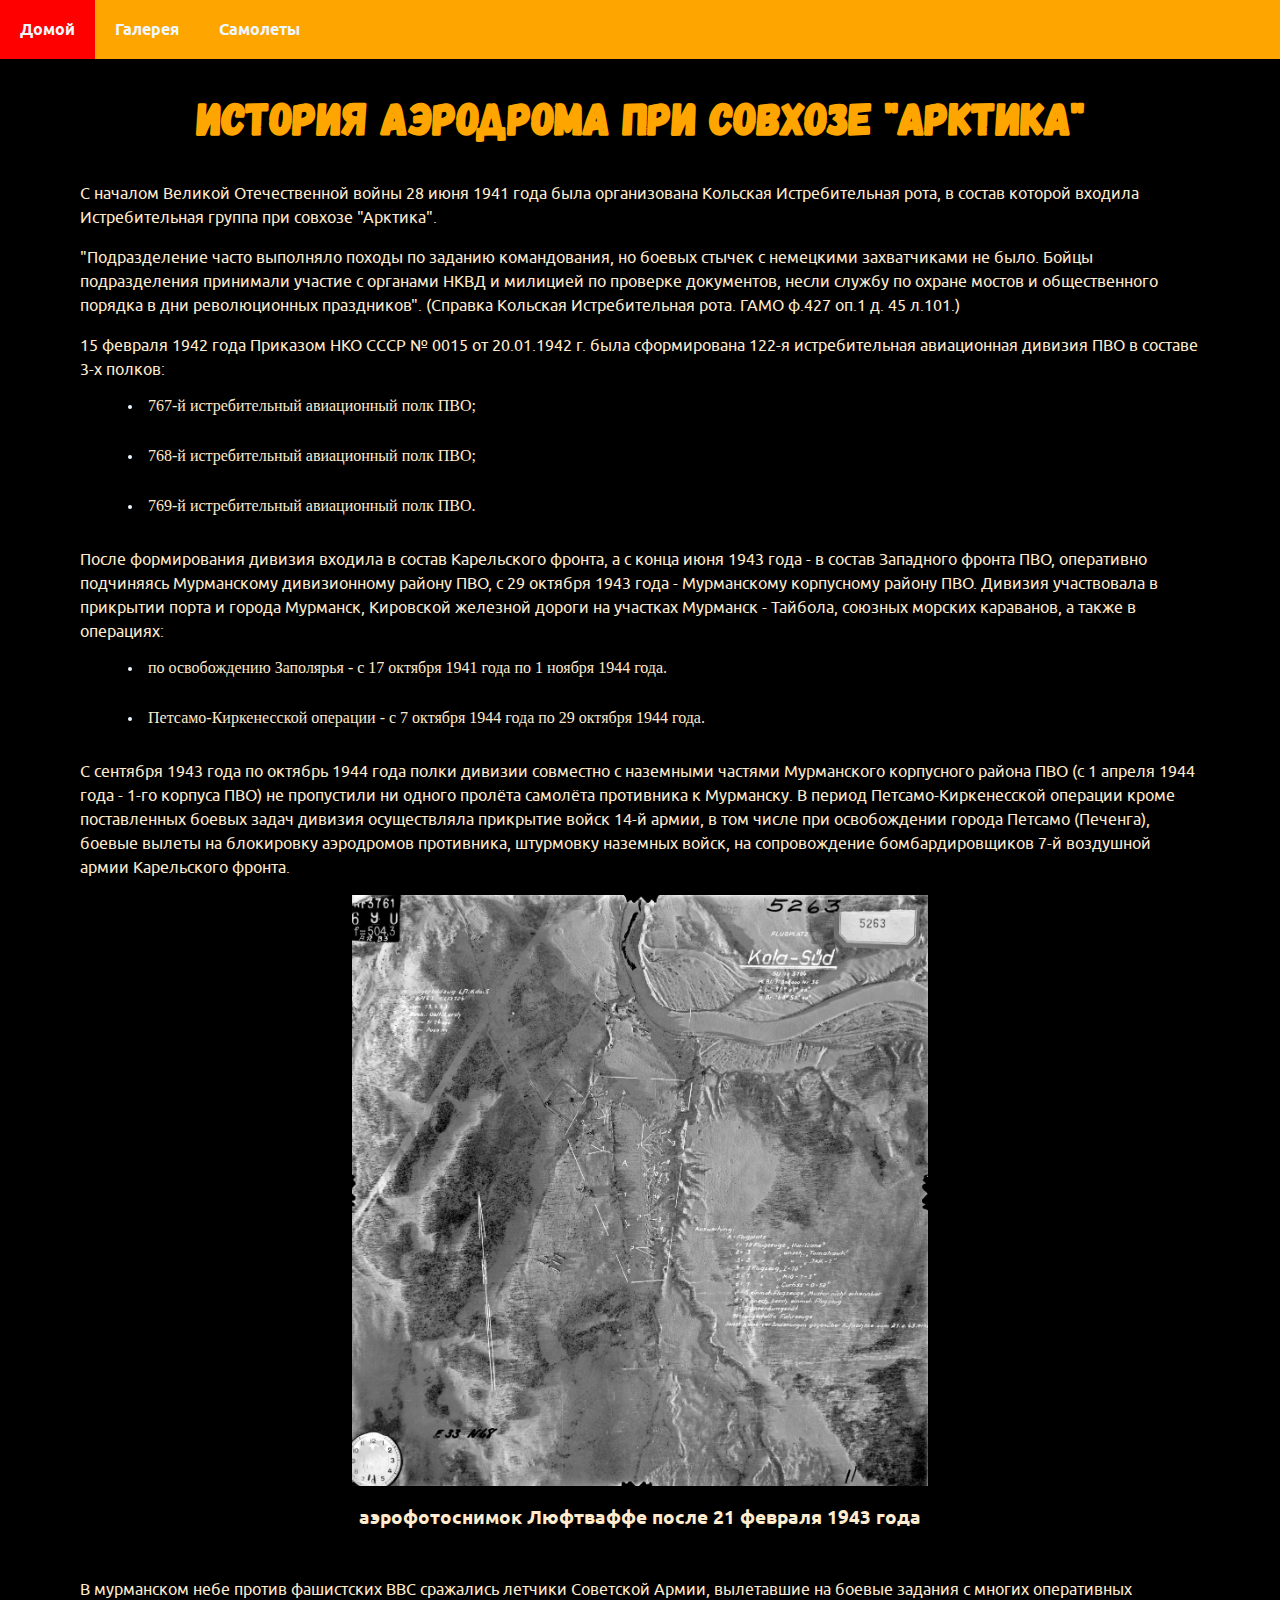
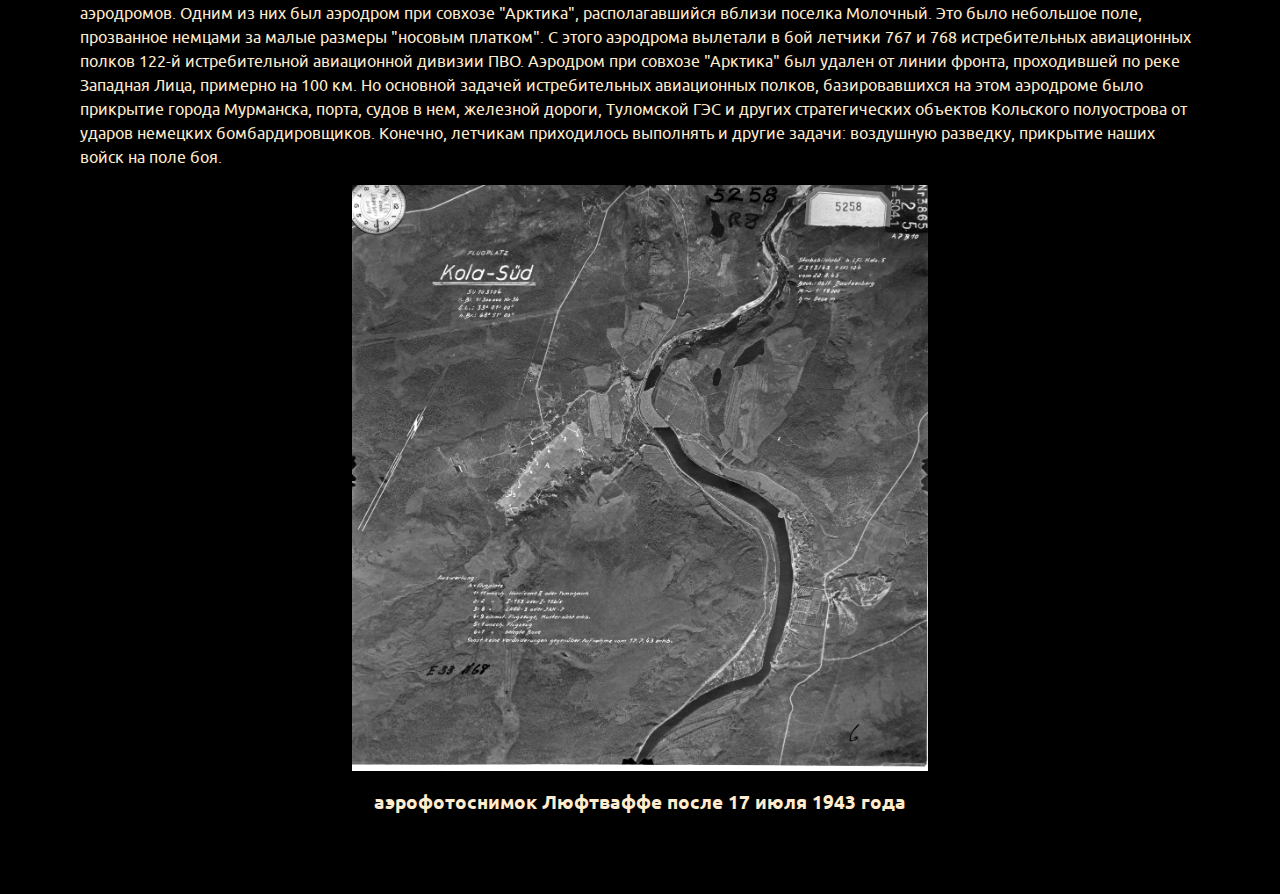
==== index.html @ 82477d85 "first commit" ====
<!DOCTYPE html>
<html lang="en">
<head>
    <meta charset="UTF-8">
    <meta http-equiv="X-UA-Compatible" content="IE=edge">
    <meta name="viewport" content="width=device-width, initial-scale=1.0">
    <title>Hurricane Mk II</title>
    <link rel="stylesheet" href="./assets/css/style.css">
</head>
<body>
    <div class="container">
        <header class="header">
            <nav role="navigation" class="nav">
                <ul class="nav_list">
                    <li class="nav__item"><a href="./index.html" class="nav__link">Домой</a></li>
                    <li class="nav__item"><a href="./gallery.html" class="nav__link">Галерея</a></li>
                    <li class="nav__item"><a href="" class="nav__link">Самолеты</a>
                        <ul class="dropdown">
                            <li class="dropdown__item"><a href="./Hurricane-Mk-II.html" class="nav__link">Hurricane</a></li>
                            <li class="dropdown__item"><a href="./Curtiss P-40 (Tomahawk).html" class="nav__link">Curtiss P-40</a></li>
                            <li class="dropdown__item"><a href="./Як-1.html" class="nav__link">Як-1</a></li>
                            <li class="dropdown__item"><a href="./И-16.html" class="nav__link">И-16</a></li>
                            <li class="dropdown__item"><a href="./МиГ-3.html" class="nav__link">МиГ-3</a></li>
                            <li class="dropdown__item"><a href="./Curtiss O-52 [Кёртисс-0-52].html" class="nav__link">Curtiss O-52</a></li>
                            <li class="dropdown__item"><a href="./И-153 («Чайка»).html" class="nav__link">И-153</a></li>
                            <li class="dropdown__item"><a href="./И-15бис.html" class="nav__link">И-15БИС</a></li>
                            <li class="dropdown__item"><a href="./ЛаГГ-3.html" class="nav__link">ЛаГГ-3</a></li>
                            <li class="dropdown__item"><a href="./Як-7.html" class="nav__link">Як-7</a></li>
                        </ul>
                    </li>
                    <li class="nav__item"></li>   
                </ul>
             </nav>
        </header>
        <section class="main">
            <article>
                <h1 class="history__title">История аэродрома при совхозе "Арктика"</h1>
                <p class="history__text">С началом Великой Отечественной войны 28 июня 1941 года была организована Кольская Истребительная рота, в состав которой входила Истребительная группа при совхозе "Арктика".</p>
            <p class="history__text">"Подразделение часто выполняло походы по заданию командования, но боевых стычек с немецкими захватчиками не было. Бойцы подразделения принимали участие с органами НКВД и милицией по проверке документов, несли службу по охране мостов и общественного порядка в дни революционных праздников". (Справка Кольская Истребительная рота. ГАМО ф.427 оп.1 д. 45 л.101.) </p>
            <p class="history__text">15 февраля 1942 года Приказом НКО СССР № 0015 от 20.01.1942 г. была сформирована 122-я истребительная авиационная дивизия ПВО в составе 3-х полков:
                <ul class="text__list">
                    <li class="text__item">767-й истребительный авиационный полк ПВО;</li>
                    <li class="text__item">768-й истребительный авиационный полк ПВО;</li>
                    <li class="text__item">769-й истребительный авиационный полк ПВО.</li>
                </ul>
            </p>
            <p class="history__text">После формирования дивизия входила в состав Карельского фронта, а с конца июня 1943 года - в состав Западного фронта ПВО, оперативно подчиняясь Мурманскому дивизионному району ПВО, с 29 октября 1943 года - Мурманскому корпусному району ПВО. Дивизия участвовала в прикрытии порта и города Мурманск, Кировской железной дороги на участках Мурманск - Тайбола, союзных морских караванов, а также в операциях:
                <ul class="text_list">
                    <li class="text__item">по освобождению Заполярья - с 17 октября 1941 года по 1 ноября 1944 года.</li>
                    <li class="text__item">Петсамо-Киркенесской операции - с 7 октября 1944 года по 29 октября 1944 года.</li>
                </ul>
            </p>
            <p class="history__text">С сентября 1943 года по октябрь 1944 года полки дивизии совместно с наземными частями Мурманского корпусного района ПВО (с 1 апреля 1944 года - 1-го корпуса ПВО) не пропустили ни одного пролёта самолёта противника к Мурманску. В период Петсамо-Киркенесской операции кроме поставленных боевых задач дивизия осуществляла прикрытие войск 14-й армии, в том числе при освобождении города Петсамо (Печенга), боевые вылеты на блокировку аэродромов противника, штурмовку наземных войск, на сопровождение бомбардировщиков 7-й воздушной армии Карельского фронта.</p>
            
            <div class="map__container">
                <div class="map__image_wrapper"><img src="./assets/images/maps/Kola-Sud05.jpeg" alt="" class="map__image"></div>
                <p class="image__description">аэрофотоснимок Люфтваффе после 21 февраля 1943 года</p>
            </div>
            <p class="history__text">В мурманском небе против фашистских ВВС сражались летчики Советской Армии, вылетавшие на боевые задания с многих оперативных аэродромов. Одним из них был аэродром при совхозе "Арктика", располагавшийся вблизи поселка Молочный. Это было небольшое поле, прозванное немцами за малые размеры "носовым платком". С этого аэродрома вылетали в бой летчики 767 и 768 истребительных авиационных полков 122-й истребительной авиационной дивизии ПВО. Аэродром при совхозе "Арктика" был удален от линии фронта, проходившей по реке Западная Лица, примерно на 100 км. Но основной задачей истребительных авиационных полков, базировавшихся на этом аэродроме было прикрытие города Мурманска, порта, судов в нем, железной дороги, Туломской ГЭС и других стратегических объектов Кольского полуострова от ударов немецких бомбардировщиков. Конечно, летчикам приходилось выполнять и другие задачи: воздушную разведку, прикрытие наших войск на поле боя.</p>
            <div class="map__container">
                <div class="map__image_wrapper"><img src="./assets/images/maps/Kola-Sud09.jpeg" alt="" class="map__image"></div>
                <p class="image__description">аэрофотоснимок Люфтваффе после 17 июля 1943 года</p>
            </div>
            
          
            </article>   
        </section>
    </div>
</body>
</html>
---- assets/css/style.css ----
@font-face {
    font-family: 'lifehackmedium';
    src: url('../fonts/Lifehack/lifehack_medium-webfont.eot');
    src: url('../fonts/Lifehack/lifehack_medium-webfont.eot?#iefix') format('embedded-opentype'),
         url('../fonts/Lifehack/lifehack_medium-webfont.woff2') format('woff2'),
         url('../fonts/Lifehack/lifehack_medium-webfont.woff') format('woff'),
         url('../fonts/Lifehack/lifehack_medium-webfont.ttf') format('truetype'),
         url('../fonts/Lifehack/lifehack_medium-webfont.svg#lifehackmedium') format('svg');
    font-weight: normal;
    font-style: normal;
}

@font-face {
    font-family: 'ubuntubold';
    src: url('../fonts/Ubuntu/ubuntu-b-webfont.eot');
    src: url('../fonts/Ubuntu/ubuntu-b-webfont.eot?#iefix') format('embedded-opentype'),
         url('../fonts/Ubuntu/ubuntu-b-webfont.woff2') format('woff2'),
         url('../fonts/Ubuntu/ubuntu-b-webfont.woff') format('woff'),
         url('../fonts/Ubuntu/ubuntu-b-webfont.ttf') format('truetype'),
         url('../fonts/Ubuntu/ubuntu-b-webfont.svg#ubuntubold') format('svg');
    font-weight: normal;
    font-style: normal;

}




@font-face {
    font-family: 'ubuntulight';
    src: url('../fonts/Ubuntu/ubuntu-light-webfont.eot');
    src: url('../fonts/Ubuntu/ubuntu-light-webfont.eot?#iefix') format('embedded-opentype'),
         url('../fonts/Ubuntu/ubuntu-light-webfont.woff2') format('woff2'),
         url('../fonts/Ubuntu/ubuntu-light-webfont.woff') format('woff'),
         url('../fonts/Ubuntu/ubuntu-light-webfont.ttf') format('truetype'),
         url('../fonts/Ubuntu/ubuntu-light-webfont.svg#ubuntulight') format('svg');
    font-weight: normal;
    font-style: normal;

}




@font-face {
    font-family: 'ubuntumedium';
    src: url('../fonts/Ubuntu/ubuntu-medium-webfont.eot');
    src: url('../fonts/Ubuntu/ubuntu-medium-webfont.eot?#iefix') format('embedded-opentype'),
         url('../fonts/Ubuntu/ubuntu-medium-webfont.woff2') format('woff2'),
         url('../fonts/Ubuntu/ubuntu-medium-webfont.woff') format('woff'),
         url('../fonts/Ubuntu/ubuntu-medium-webfont.ttf') format('truetype'),
         url('../fonts/Ubuntu/ubuntu-medium-webfont.svg#ubuntumedium') format('svg');
    font-weight: normal;
    font-style: normal;

}




@font-face {
    font-family: 'ubunturegular';
    src: url('../fonts/Ubuntu/ubuntu-regular-webfont.eot');
    src: url('../fonts/Ubuntu/ubuntu-regular-webfont.eot?#iefix') format('embedded-opentype'),
         url('../fonts/Ubuntu/ubuntu-regular-webfont.woff2') format('woff2'),
         url('../fonts/Ubuntu/ubuntu-regular-webfont.woff') format('woff'),
         url('../fonts/Ubuntu/ubuntu-regular-webfont.ttf') format('truetype'),
         url('../fonts/Ubuntu/ubuntu-regular-webfont.svg#ubunturegular') format('svg');
    font-weight: normal;
    font-style: normal;

}


@font-face {
    font-family: 'gagalinregular';
    src: url('../fonts/Gagalin/gagalin-regular-webfont.eot');
    src: url('../fonts/Gagalin/gagalin-regular-webfont.eot?#iefix') format('embedded-opentype'),
         url('../fonts/Gagalin/gagalin-regular-webfont.woff2') format('woff2'),
         url('../fonts/Gagalin/gagalin-regular-webfont.woff') format('woff'),
         url('../fonts/Gagalin/gagalin-regular-webfont.ttf') format('truetype'),
         url('../fonts/Gagalin/gagalin-regular-webfont.svg#gagalinregular') format('svg');
    font-weight: normal;
    font-style: normal;

}

*{
    margin: 0;
    padding: 0;
    box-sizing: border-box;
}

.container{
    background-color:black;
    min-height: 100vh;
    color:blanchedalmond;
}

ul.nav_list{
    display: flex;
    background: orange;
}
.nav__item{
    padding: 20px;
}


li {
    list-style: none;
    transition-duration: 0.5s;
}
    
li:hover, li:focus-within {
    cursor: pointer;
    background: red;
}
ul li:nth-child(3){
    position: relative;
}

ul.nav_list li ul {
    visibility: hidden;
    opacity: 0;
    position: absolute;
    transition: all 0.5s ease;
    left: 0;
    display: none;
    margin-top: 1rem;
    background: orange;
    opacity: 0.7;
}

ul.nav_list li:hover > ul,
ul.nav_list li:focus-within > ul,
ul.nav_list li ul:hover {
  visibility: visible;
  opacity: 1;
  display: block;
}

ul li ul li {
    clear: both;
    width: 100%;
  }
.dropdown__item{
    padding: 10px 10px 10px 20px;
}
.dropdown__item:last-child{
    padding: 10px 10px 20px 20px;
}
a {
    text-decoration: none;
    color: aliceblue;
    font-family: 'ubuntubold';
    font-size: 16px;
}




.plane__section{
    display: flex;
}

.plane__image_container{
    margin:50px;
}

.plane__image_wrapper{
    max-width: 25vw;
    min-width: 25vw;
    outline-color: orange;
    outline-offset: 5px;
    outline-style: solid;

}

.plane__image_wrapper:hover{
    transform: translate(10px, 0px) scale(1.2);
    
}
.plane__image_wrapper:nth-child(1){
    margin-bottom:50px;
}

.plane__image{
    width: 100%;
}

.desctiption{
    margin-top: 30px;
}

.description__header{
    font-family: 'gagalinregular';
    font-size: 45px;
    color: orange;
}

.description__list{
    list-style: none;
}

.description__item{
    display: flex;
    margin-bottom: 20px;
}

.description__item_row{
    line-height: 3em;
}
.description__property_row{
    text-align: left;
    font-family: 'arial';

}
.description__property {
    min-width: 25vw;
    font-family: 'ubuntubold'
}

.description__value{
    font-family: 'ubunturegular';

}

.gallery__list{
    min-height: 90vh;
    display: flex;
    flex-wrap: wrap;
    justify-content: space-around;
    align-items: stretch;
}
.gallery__item{
    margin: 2vh;
}
.gallery__item{
    max-width: 15vw;
}
.gallery__item:hover, .gallery__item:focus-within{
    background-color: initial;
}

.gallery__image_container{
    max-width: 15vw;
}
.gallery__image{
    width: 100%;
}

.main{
    padding: 2rem 5rem;
}

.history__title{
    font-family: 'gagalinregular';
    font-size: 45px;
    color: orange;
    text-align: center;
    margin-bottom: 2rem;
}

.map__container{
    display: flex;
    flex-direction: column;
    align-items: center;
    margin-bottom: 3rem;
}

.map__image_wrapper{
    max-width: 45vw;
    margin-bottom: 1rem;
}

.map__image{
    width: 100%;
}
.image__description{
    font-family: 'ubuntubold';
    font-size: 1.2rem;
}

.history__text{
    font-family: 'ubunturegular';
    font-size: 1rem;
    line-height: 1.5rem;
    margin-bottom: 1rem;
}

.text__item{
    margin-left: 3rem;
    margin-bottom: 2rem;
}
.text__item::before{
    display: inline-block;
    content: '';
    height: 4px;
    width: 4px;
    margin-bottom: 2px;
    background-color: aliceblue;
    border-radius: 2px;
    margin-right: 1rem;
}

li.text__item:hover, li.text__item:focus-within {
    cursor:initial;
    background:none;
}
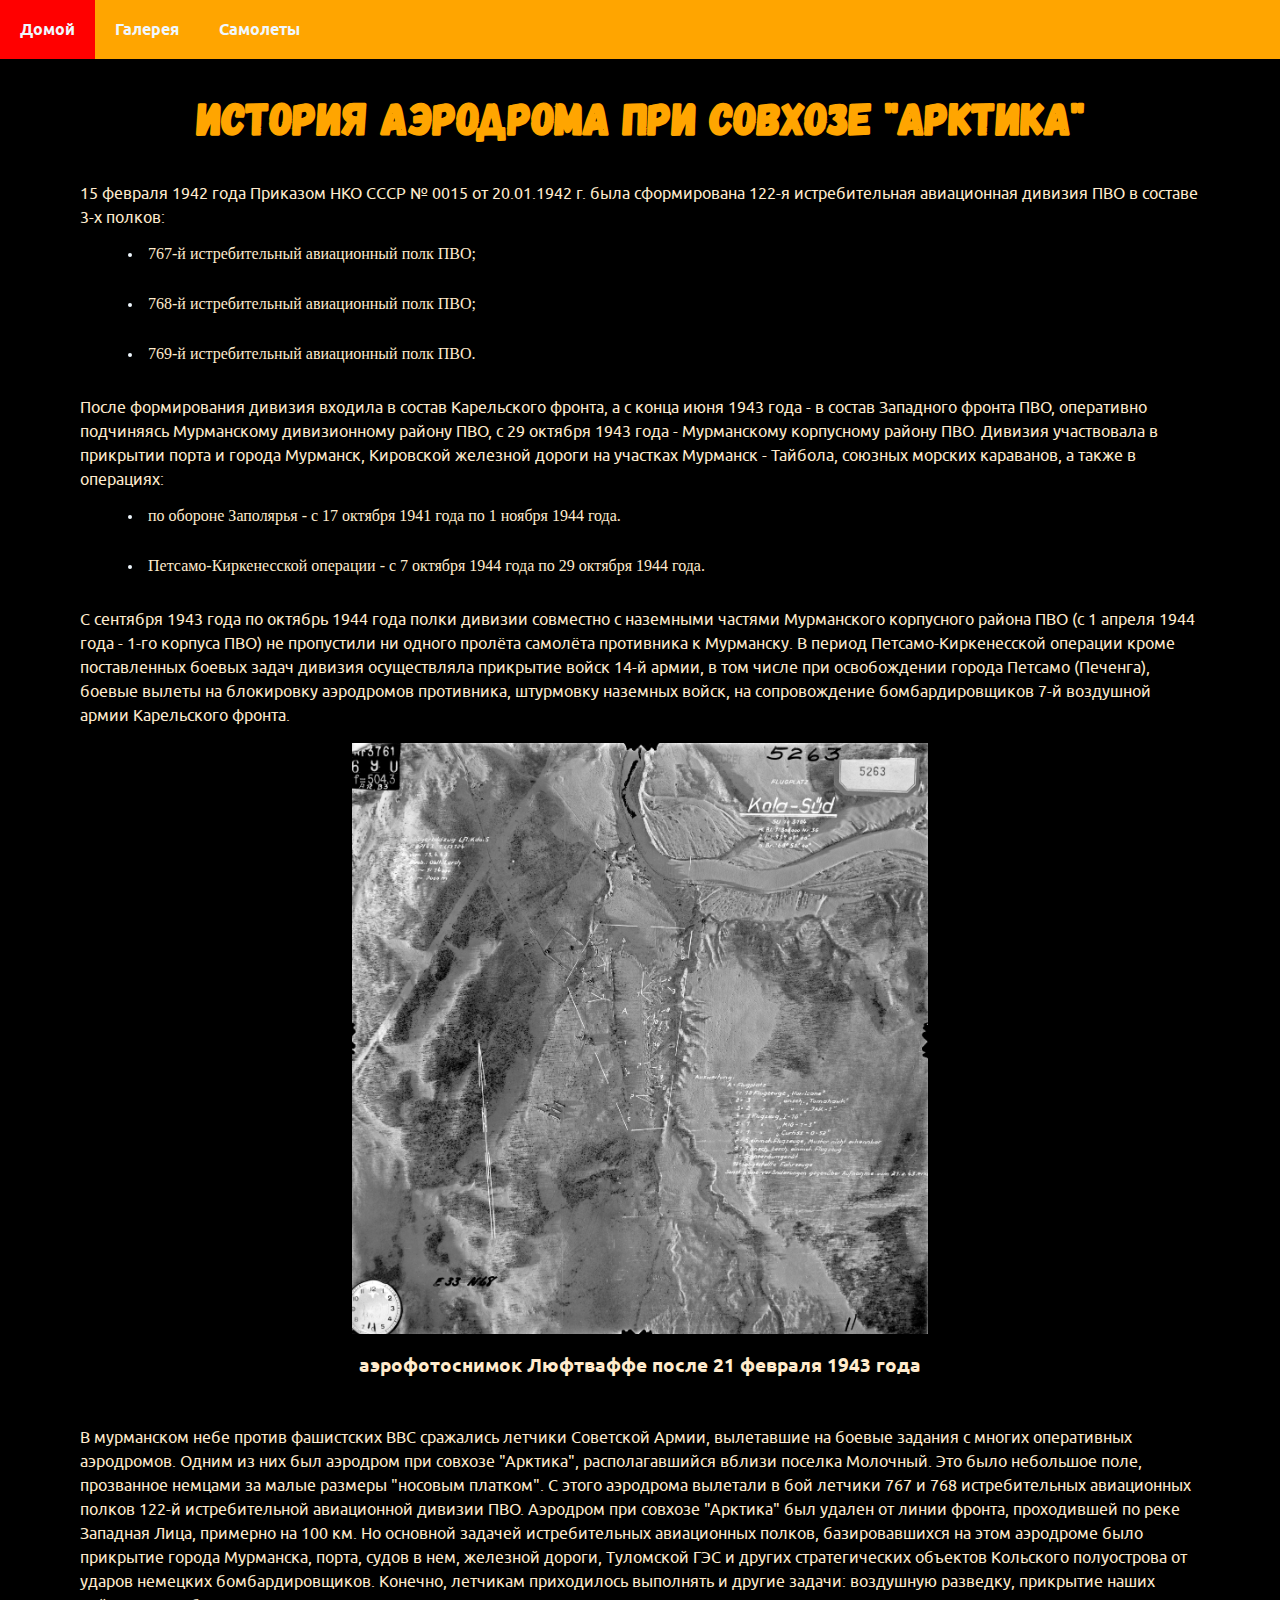
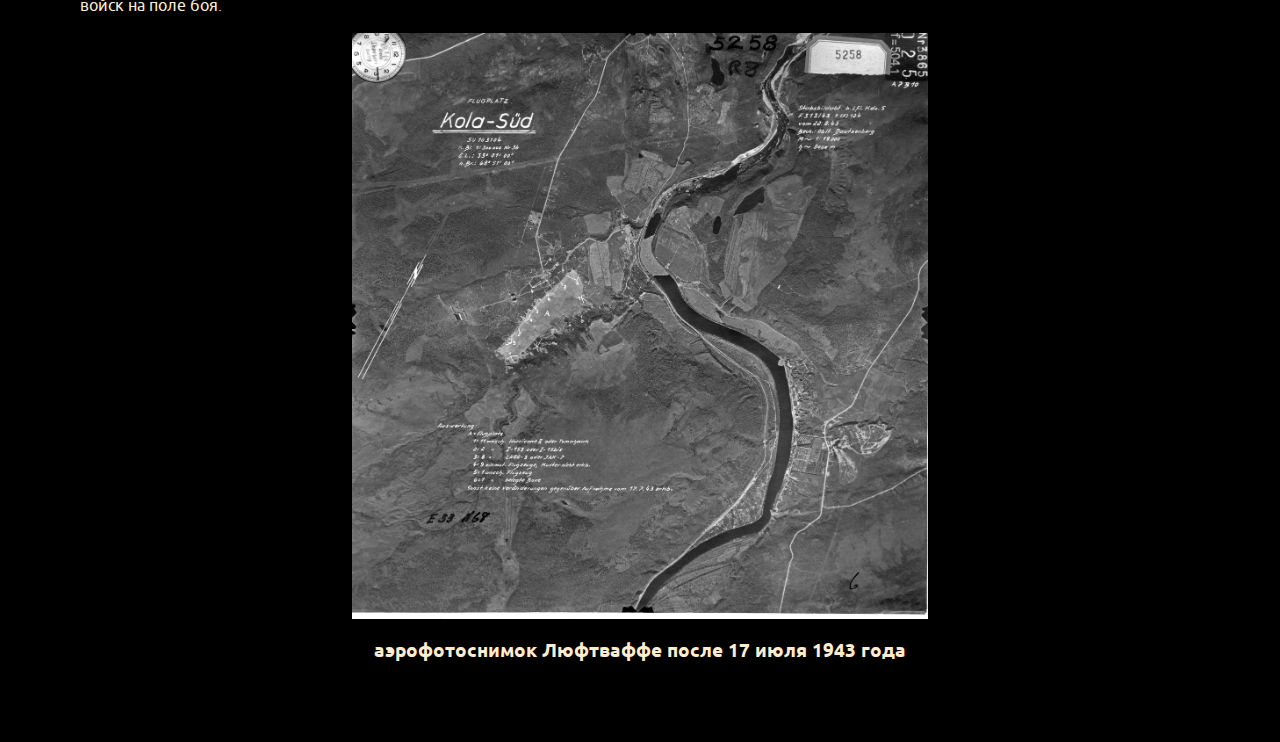
==== commit 6e1f7346: "master" ====
--- a/index.html
+++ b/index.html
@@ -35,8 +35,6 @@
         <section class="main">
             <article>
                 <h1 class="history__title">История аэродрома при совхозе "Арктика"</h1>
-                <p class="history__text">С началом Великой Отечественной войны 28 июня 1941 года была организована Кольская Истребительная рота, в состав которой входила Истребительная группа при совхозе "Арктика".</p>
-            <p class="history__text">"Подразделение часто выполняло походы по заданию командования, но боевых стычек с немецкими захватчиками не было. Бойцы подразделения принимали участие с органами НКВД и милицией по проверке документов, несли службу по охране мостов и общественного порядка в дни революционных праздников". (Справка Кольская Истребительная рота. ГАМО ф.427 оп.1 д. 45 л.101.) </p>
             <p class="history__text">15 февраля 1942 года Приказом НКО СССР № 0015 от 20.01.1942 г. была сформирована 122-я истребительная авиационная дивизия ПВО в составе 3-х полков:
                 <ul class="text__list">
                     <li class="text__item">767-й истребительный авиационный полк ПВО;</li>
@@ -46,7 +44,7 @@
             </p>
             <p class="history__text">После формирования дивизия входила в состав Карельского фронта, а с конца июня 1943 года - в состав Западного фронта ПВО, оперативно подчиняясь Мурманскому дивизионному району ПВО, с 29 октября 1943 года - Мурманскому корпусному району ПВО. Дивизия участвовала в прикрытии порта и города Мурманск, Кировской железной дороги на участках Мурманск - Тайбола, союзных морских караванов, а также в операциях:
                 <ul class="text_list">
-                    <li class="text__item">по освобождению Заполярья - с 17 октября 1941 года по 1 ноября 1944 года.</li>
+                    <li class="text__item">по обороне Заполярья - с 17 октября 1941 года по 1 ноября 1944 года.</li>
                     <li class="text__item">Петсамо-Киркенесской операции - с 7 октября 1944 года по 29 октября 1944 года.</li>
                 </ul>
             </p>
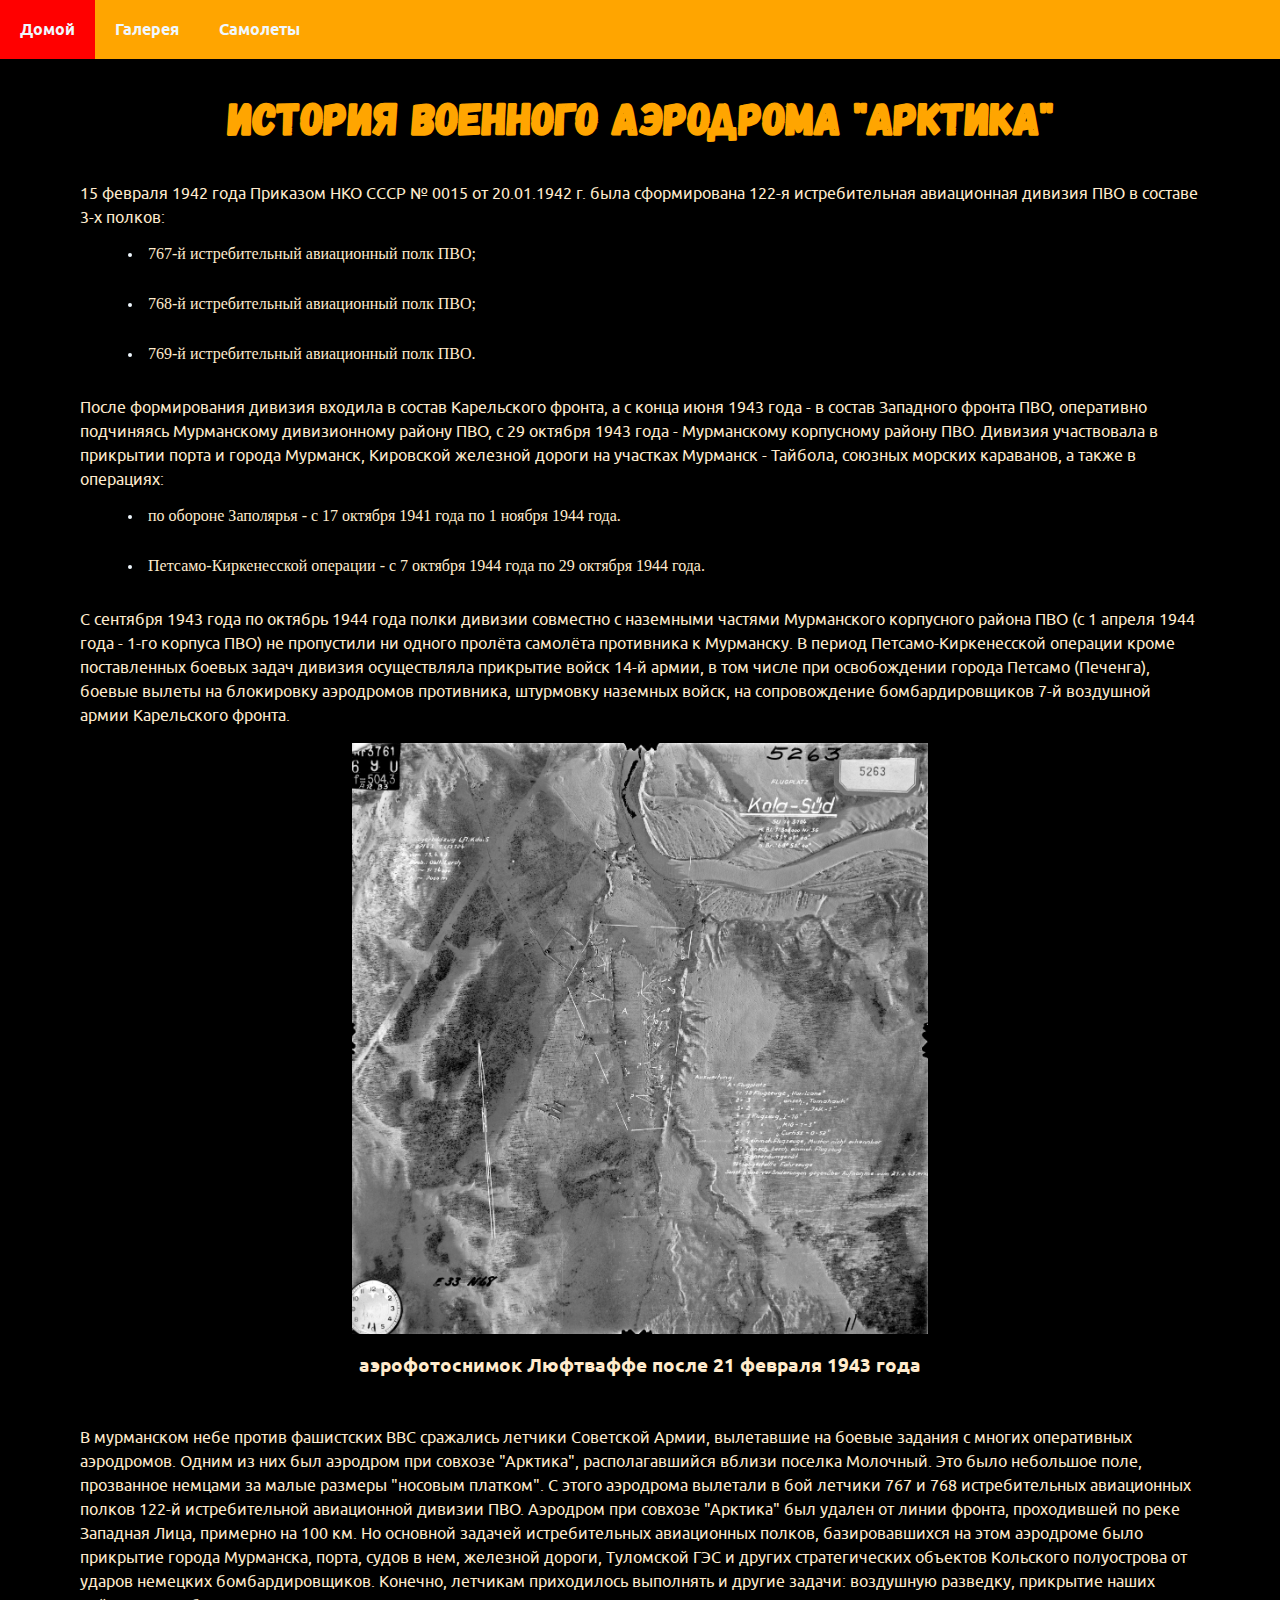
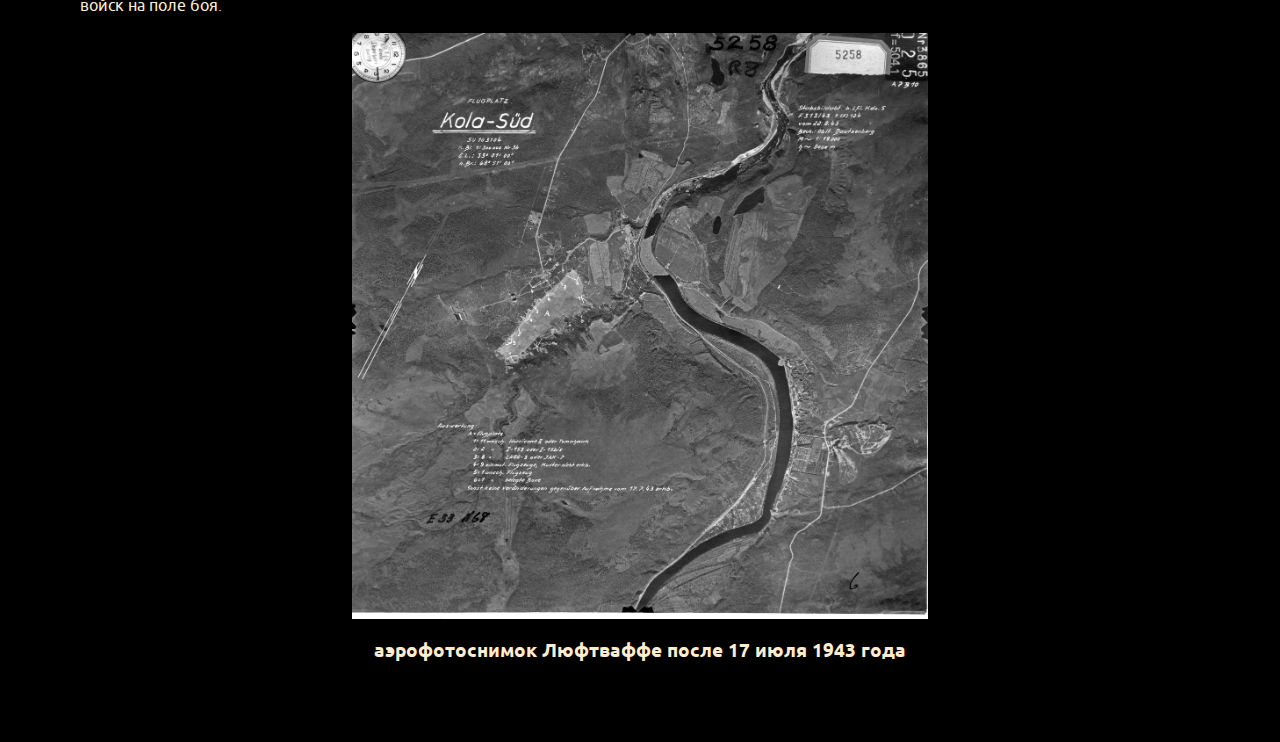
==== commit 2baa70b1: "master" ====
--- a/index.html
+++ b/index.html
@@ -4,7 +4,7 @@
     <meta charset="UTF-8">
     <meta http-equiv="X-UA-Compatible" content="IE=edge">
     <meta name="viewport" content="width=device-width, initial-scale=1.0">
-    <title>Hurricane Mk II</title>
+    <title>История аэродрома"Арктика"</title>
     <link rel="stylesheet" href="./assets/css/style.css">
 </head>
 <body>
@@ -34,7 +34,7 @@
         </header>
         <section class="main">
             <article>
-                <h1 class="history__title">История аэродрома при совхозе "Арктика"</h1>
+                <h1 class="history__title">История военного аэродрома "Арктика"</h1>
             <p class="history__text">15 февраля 1942 года Приказом НКО СССР № 0015 от 20.01.1942 г. была сформирована 122-я истребительная авиационная дивизия ПВО в составе 3-х полков:
                 <ul class="text__list">
                     <li class="text__item">767-й истребительный авиационный полк ПВО;</li>
@@ -58,9 +58,7 @@
             <div class="map__container">
                 <div class="map__image_wrapper"><img src="./assets/images/maps/Kola-Sud09.jpeg" alt="" class="map__image"></div>
                 <p class="image__description">аэрофотоснимок Люфтваффе после 17 июля 1943 года</p>
-            </div>
-            
-          
+            </div>   
             </article>   
         </section>
     </div>
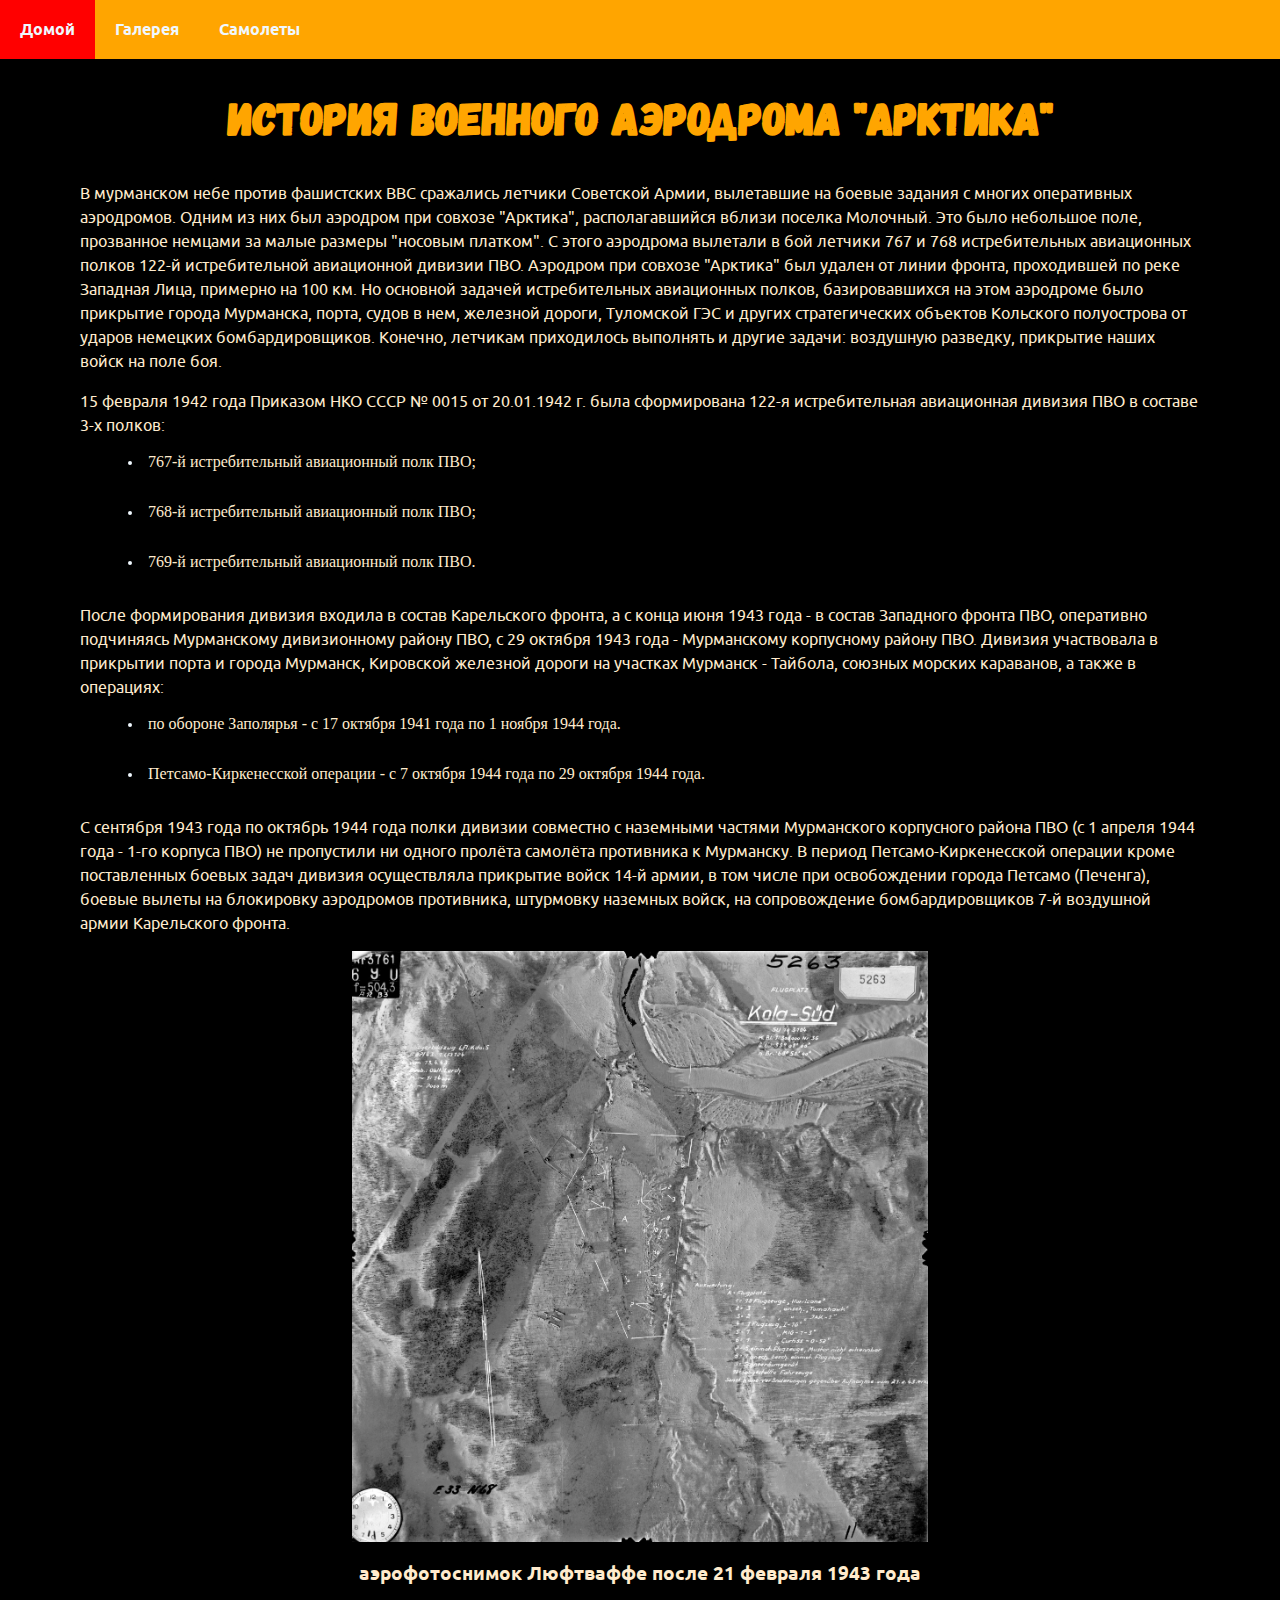
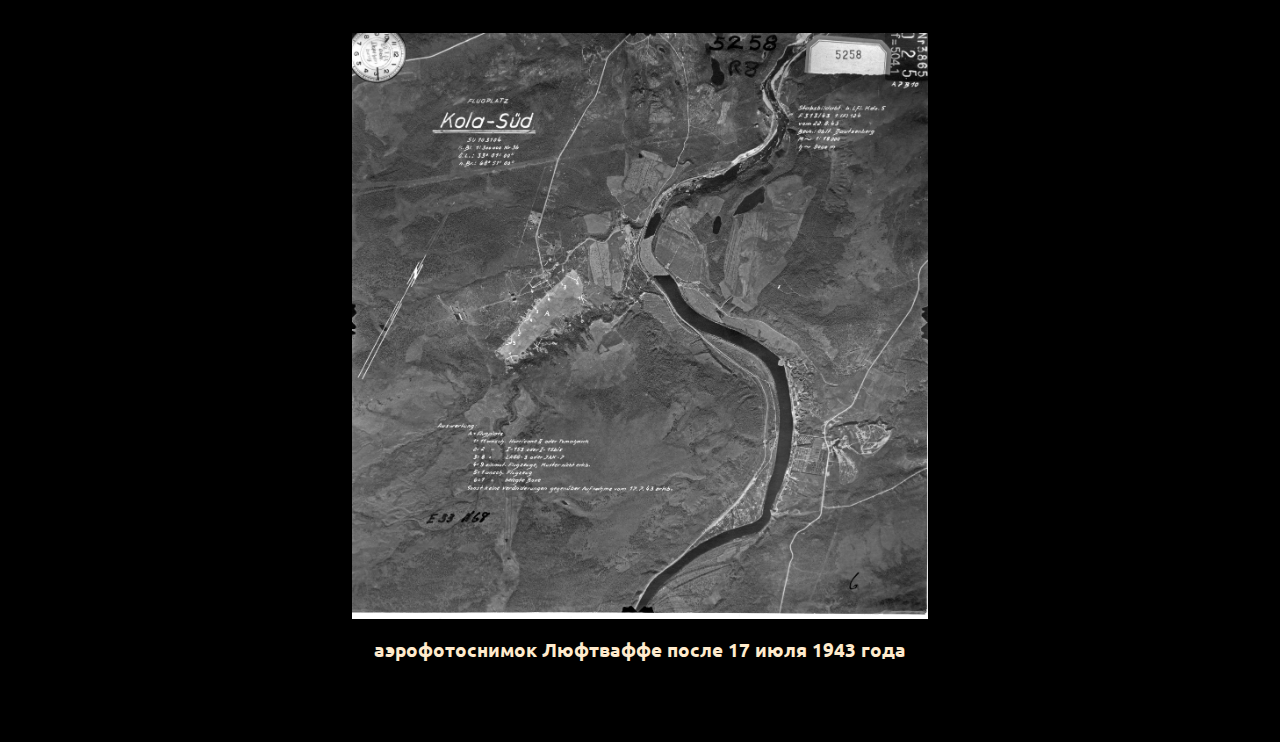
==== commit 7f9b496c: "master" ====
--- a/index.html
+++ b/index.html
@@ -35,6 +35,7 @@
         <section class="main">
             <article>
                 <h1 class="history__title">История военного аэродрома "Арктика"</h1>
+                <p class="history__text">В мурманском небе против фашистских ВВС сражались летчики Советской Армии, вылетавшие на боевые задания с многих оперативных аэродромов. Одним из них был аэродром при совхозе "Арктика", располагавшийся вблизи поселка Молочный. Это было небольшое поле, прозванное немцами за малые размеры "носовым платком". С этого аэродрома вылетали в бой летчики 767 и 768 истребительных авиационных полков 122-й истребительной авиационной дивизии ПВО. Аэродром при совхозе "Арктика" был удален от линии фронта, проходившей по реке Западная Лица, примерно на 100 км. Но основной задачей истребительных авиационных полков, базировавшихся на этом аэродроме было прикрытие города Мурманска, порта, судов в нем, железной дороги, Туломской ГЭС и других стратегических объектов Кольского полуострова от ударов немецких бомбардировщиков. Конечно, летчикам приходилось выполнять и другие задачи: воздушную разведку, прикрытие наших войск на поле боя.</p>
             <p class="history__text">15 февраля 1942 года Приказом НКО СССР № 0015 от 20.01.1942 г. была сформирована 122-я истребительная авиационная дивизия ПВО в составе 3-х полков:
                 <ul class="text__list">
                     <li class="text__item">767-й истребительный авиационный полк ПВО;</li>
@@ -54,7 +55,6 @@
                 <div class="map__image_wrapper"><img src="./assets/images/maps/Kola-Sud05.jpeg" alt="" class="map__image"></div>
                 <p class="image__description">аэрофотоснимок Люфтваффе после 21 февраля 1943 года</p>
             </div>
-            <p class="history__text">В мурманском небе против фашистских ВВС сражались летчики Советской Армии, вылетавшие на боевые задания с многих оперативных аэродромов. Одним из них был аэродром при совхозе "Арктика", располагавшийся вблизи поселка Молочный. Это было небольшое поле, прозванное немцами за малые размеры "носовым платком". С этого аэродрома вылетали в бой летчики 767 и 768 истребительных авиационных полков 122-й истребительной авиационной дивизии ПВО. Аэродром при совхозе "Арктика" был удален от линии фронта, проходившей по реке Западная Лица, примерно на 100 км. Но основной задачей истребительных авиационных полков, базировавшихся на этом аэродроме было прикрытие города Мурманска, порта, судов в нем, железной дороги, Туломской ГЭС и других стратегических объектов Кольского полуострова от ударов немецких бомбардировщиков. Конечно, летчикам приходилось выполнять и другие задачи: воздушную разведку, прикрытие наших войск на поле боя.</p>
             <div class="map__container">
                 <div class="map__image_wrapper"><img src="./assets/images/maps/Kola-Sud09.jpeg" alt="" class="map__image"></div>
                 <p class="image__description">аэрофотоснимок Люфтваффе после 17 июля 1943 года</p>
